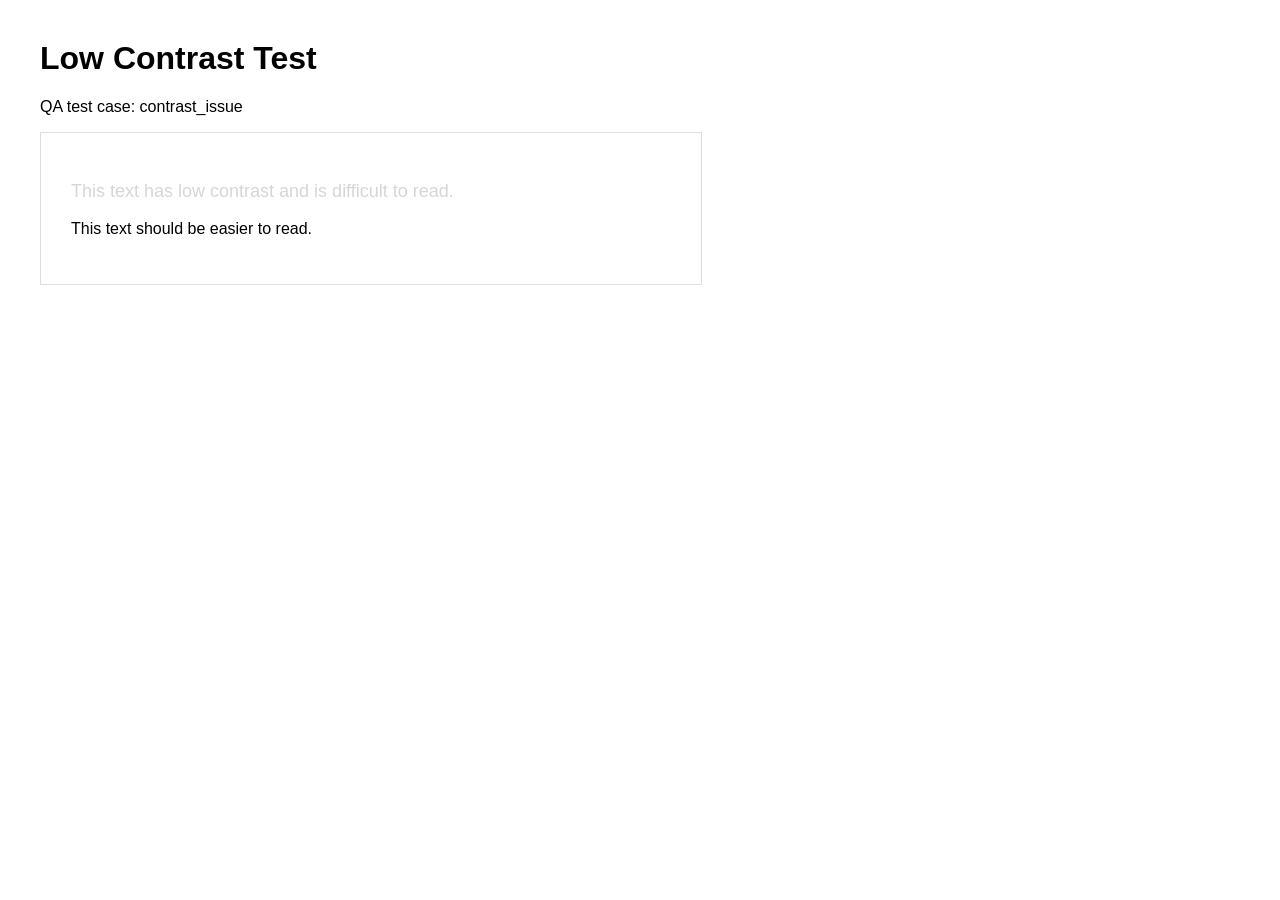
==== test-pages/bug_contrast.html @ 5e6c2742 "Add remaining QA test pages" ====
<!DOCTYPE html>
<html lang="en">
<head>
  <meta charset="UTF-8">
  <meta name="viewport" content="width=device-width, initial-scale=1.0">
  <title>Low Contrast Test</title>
  <style>
    body {
      font-family: Arial, sans-serif;
      margin: 40px;
      background: #ffffff;
    }

    .test-card {
      padding: 30px;
      border: 1px solid #dddddd;
      max-width: 600px;
    }

    .low-contrast {
      color: #d6d6d6;
      background-color: #ffffff;
      font-size: 18px;
    }
  </style>
</head>
<body>
  <main>
    <h1>Low Contrast Test</h1>
    <p>QA test case: contrast_issue</p>

    <section class="test-card">
      <p class="low-contrast">
        This text has low contrast and is difficult to read.
      </p>
      <p>This text should be easier to read.</p>
    </section>
  </main>
</body>
</html>
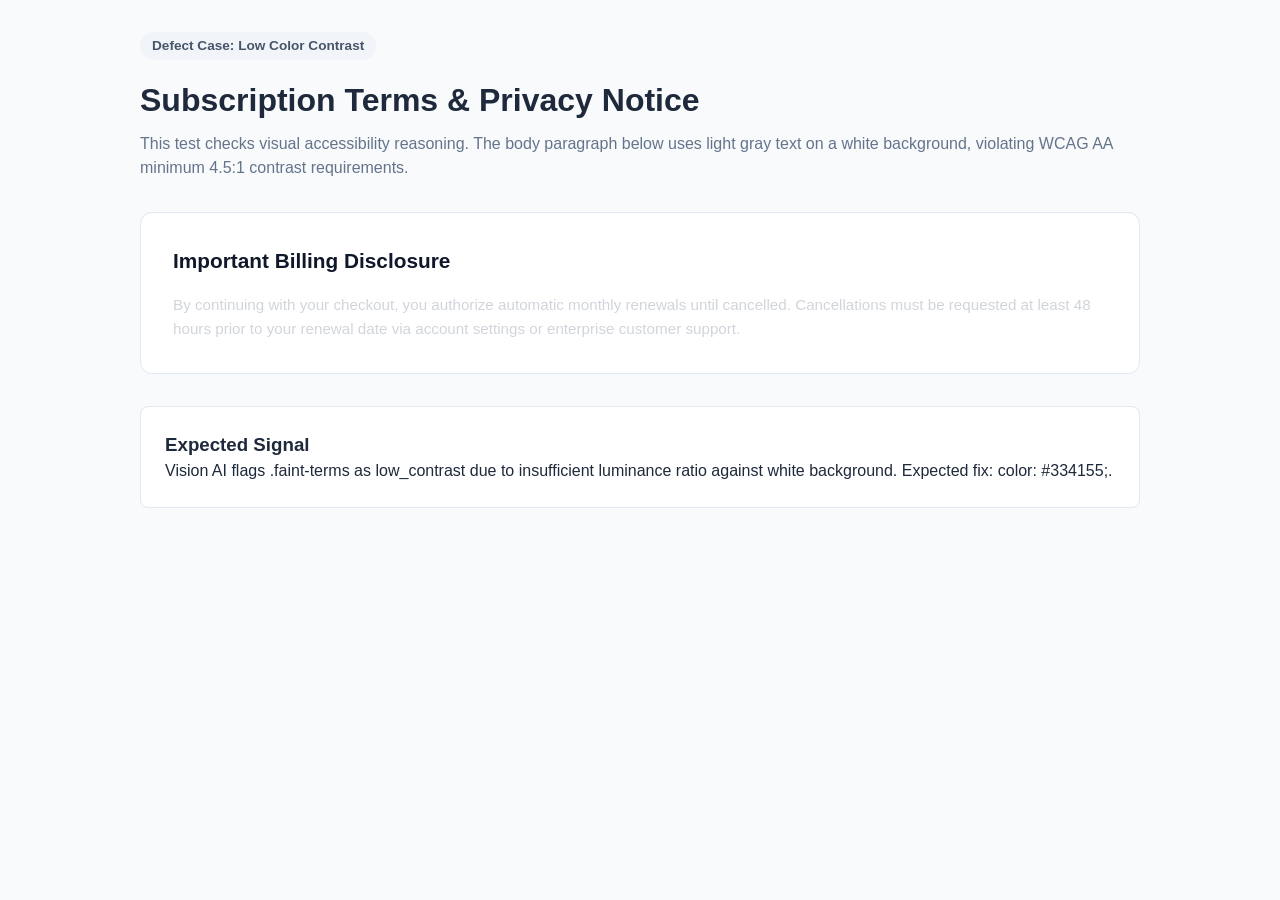
==== commit b590eaf6: "feat(qa): add reproducible defect testbed pages, test matrix, and evaluation report" ====
--- a/test-pages/bug_contrast.html
+++ b/test-pages/bug_contrast.html
@@ -3,38 +3,87 @@
 <head>
   <meta charset="UTF-8">
   <meta name="viewport" content="width=device-width, initial-scale=1.0">
-  <title>Low Contrast Test</title>
+  <title>Defect Testbed: Low Color Contrast</title>
   <style>
+    * {
+      box-sizing: border-box;
+      margin: 0;
+      padding: 0;
+      font-family: -apple-system, BlinkMacSystemFont, "Segoe UI", Roboto, sans-serif;
+    }
     body {
-      font-family: Arial, sans-serif;
-      margin: 40px;
+      background-color: #f8fafc;
+      color: #1e293b;
+      padding: 2rem;
+      line-height: 1.5;
+    }
+    .container {
+      max-width: 1000px;
+      margin: 0 auto;
+    }
+    .badge {
+      display: inline-block;
+      padding: 0.25rem 0.75rem;
+      background: #f1f5f9;
+      color: #475569;
+      border-radius: 9999px;
+      font-size: 0.85rem;
+      font-weight: 600;
+      margin-bottom: 1rem;
+    }
+    h1 {
+      font-size: 2rem;
+      margin-bottom: 0.5rem;
+    }
+    p.intro {
+      color: #64748b;
+      margin-bottom: 2rem;
+    }
+    .contrast-card {
       background: #ffffff;
+      border: 1px solid #e2e8f0;
+      border-radius: 12px;
+      padding: 2rem;
+      margin-bottom: 2rem;
     }
-
-    .test-card {
-      padding: 30px;
-      border: 1px solid #dddddd;
-      max-width: 600px;
+    .card-title {
+      font-size: 1.3rem;
+      font-weight: 700;
+      color: #0f172a;
+      margin-bottom: 1rem;
     }
-
-    .low-contrast {
-      color: #d6d6d6;
-      background-color: #ffffff;
-      font-size: 18px;
+    /* Deliberate Injected Defect: Extremely low contrast text failing WCAG AA */
+    .faint-terms {
+      color: #d1d5db; /* Contrast ratio 1.5:1 against #ffffff (minimum required: 4.5:1) */
+      font-size: 0.95rem;
+      line-height: 1.6;
+    }
+    .info-card {
+      background: #ffffff;
+      padding: 1.5rem;
+      border-radius: 8px;
+      border: 1px solid #e2e8f0;
     }
   </style>
 </head>
 <body>
-  <main>
-    <h1>Low Contrast Test</h1>
-    <p>QA test case: contrast_issue</p>
+  <div class="container">
+    <span class="badge">Defect Case: Low Color Contrast</span>
+    <h1>Subscription Terms & Privacy Notice</h1>
+    <p class="intro">This test checks visual accessibility reasoning. The body paragraph below uses light gray text on a white background, violating WCAG AA minimum 4.5:1 contrast requirements.</p>
 
-    <section class="test-card">
-      <p class="low-contrast">
-        This text has low contrast and is difficult to read.
+    <div class="contrast-card">
+      <h2 class="card-title">Important Billing Disclosure</h2>
+      <!-- Faulty low-contrast text -->
+      <p class="faint-terms" id="billing-terms">
+        By continuing with your checkout, you authorize automatic monthly renewals until cancelled. Cancellations must be requested at least 48 hours prior to your renewal date via account settings or enterprise customer support.
       </p>
-      <p>This text should be easier to read.</p>
-    </section>
-  </main>
+    </div>
+
+    <div class="info-card">
+      <h3>Expected Signal</h3>
+      <p>Vision AI flags <code>.faint-terms</code> as <code>low_contrast</code> due to insufficient luminance ratio against white background. Expected fix: <code>color: #334155;</code>.</p>
+    </div>
+  </div>
 </body>
-</html>+</html>
